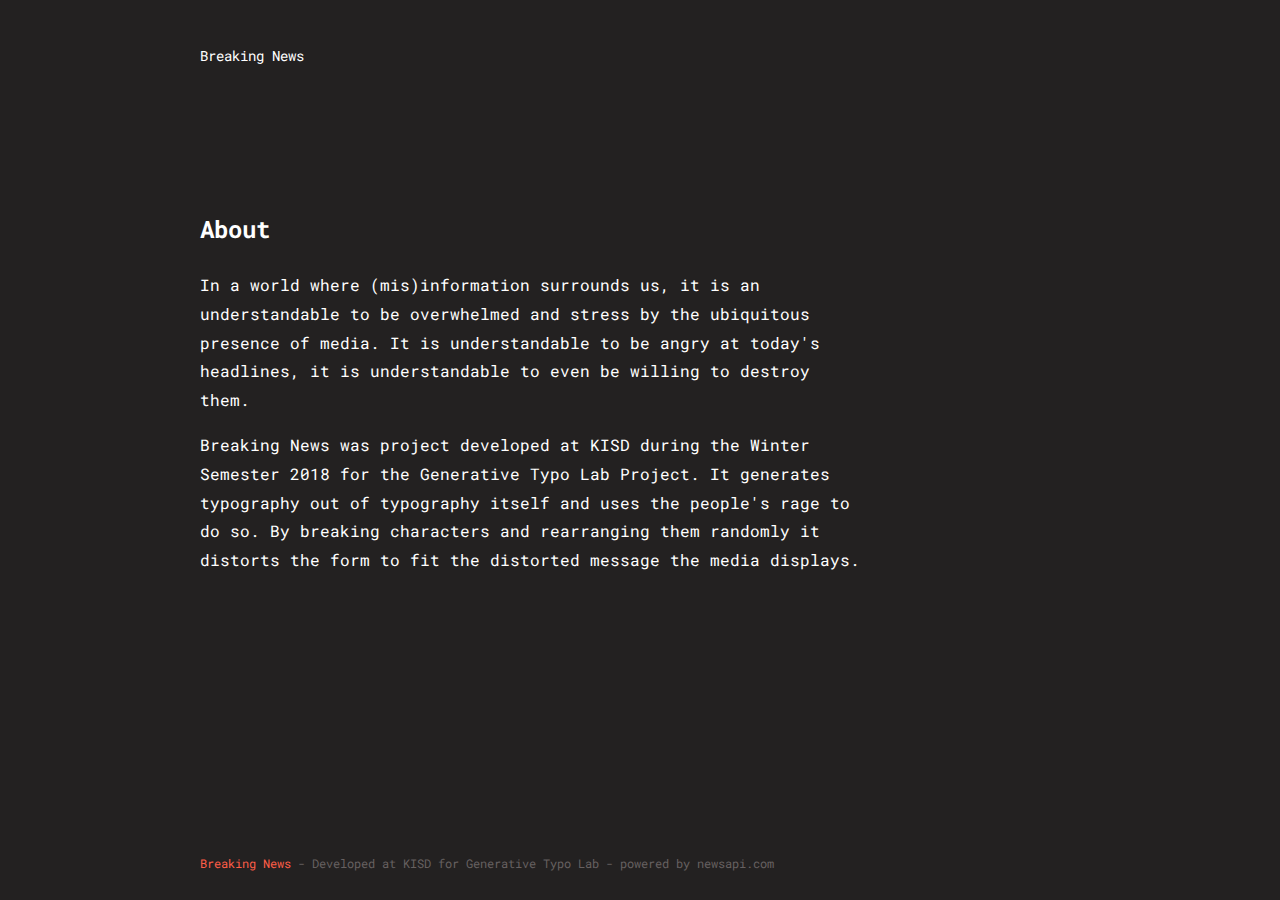
==== about.html @ bd546e62 "Add files via upload" ====
<html>

<head>
    <meta charset=utf-16>
    <meta name="viewport" content="width=device-width, initial-scale=1">
    <link rel="stylesheet" type="text/css" href="typo.css">
    
    <title>Typo</title>
</head>

<body>
    <div class="top-menu">Breaking News</div>
    <div class="centered-content body-text" id="headline-container">
        <h2>About</h2>
        <p>In a world where (mis)information surrounds us, it is an understandable to be overwhelmed and stress by the 
            ubiquitous presence of media. It is understandable to be angry at today's headlines, it is understandable to 
            even be willing to destroy them. </p>
        <p>Breaking News was project developed at KISD during the Winter Semester 2018 for the Generative Typo Lab Project. It generates typography
            out of typography itself and uses the people's rage to do so. By breaking characters and rearranging them randomly it distorts the 
            form to fit the distorted message the media displays. 
        </p>
    
    
    </div>
    <div class="under-content" id="source"></div>
    <div class="footer"><a href="index.html">Breaking News</a> - Developed at KISD for Generative Typo Lab - powered by newsapi.com</div>
</body>

</html>
---- typo.css ----
@import url('https://fonts.googleapis.com/css?family=Roboto+Mono:400,700');

body{
    margin: 0px 200px 0px 200px;
    padding: 0;
    background-color: #232121;
    min-height: 100vh;
    color: white;
    font-family: 'Roboto Mono', monospace;
    font-weight: 400;
    display: grid;
    grid-template-rows: 110px auto auto 75px;
    align-items: center;
}

p{
    font-weight: 400;
}

.overlay{
    left: 0;
    top: 0;
    display: grid;
    position: absolute;
    z-index: 3;
    background-color: rgba(0,0,0,0.8);
    grid-template-rows: auto;
    align-items: center;
    justify-items: center;
    min-height: 100vh;
    min-width: 100vw;
    animation-name: fadeIn;
    animation-duration:1s;
    color: #FC5D47;
}


a{
    text-decoration: none;
    color: #FC5D47;
}

.body-text{
    margin-right: 25%;
    line-height: 1.8;
}

.under-content{
    color: #FC5D47;
    align-self: start;
}

.top-menu, .under-content{
    font-size: 0.9em;
    font-weight: 400;
}

.footer{
    font-size: 0.75em;
    color: #666060;
}


.char {
    margin: 0.5em;
    padding: 1em;
    padding-bottom: 3em;
    position: relative; 
    font-weight: 700;
}

.piece {
    color: white;
    font-size: 5em;
    margin: .1em;
    position: absolute;
    top: 0;
    left: 0;
}

.clearfix:after {
    visibility: hidden;
    display: block;
    content: " ";
    clear: both;
    height: 0;
}

.clearfix { display: inline-block; }


.top-left{
    clip-path: padding-box polygon(0% 0%, 48% 0%, 48% 49%, 0% 49% );
}

.top-right{
    clip-path: padding-box polygon(52% 0%, 100% 0%, 100% 49%, 52% 49% );
}

.bot-left{
    clip-path: padding-box polygon(0% 51%, 48% 51%, 48% 100%, 0% 100% );
}

.bot-right{
    clip-path: padding-box polygon(52% 51%, 100% 51%, 100% 100%, 52% 100% );
}  



@keyframes fadeIn {
	0% {
		opacity: 0;
	}
	100% {
		opacity: 1;
	}
}


@keyframes fadeOut {
	0% {
		opacity: 1;
	}
	100% {
		opacity: 0;
	}
}


.fadeIn {
    animation-name: fadeIn;
    animation-duration:1s;
    animation-iteration-count: 1;
    animation-timing-function: ease;
    animation-fill-mode: forwards;
  }

.shake {
    animation-name: shake;
    animation-duration:0.2s;
    animation-iteration-count: 2;
    animation-timing-function: ease;
    animation-fill-mode: forwards;
  }

@keyframes shake {
    0% {
        transform: translateX(10px);
    }
    33% {
        transform: translateX(0px);
    }
    66%{
        transform: translateX(-10px);
    }
    100% {
        transform: translateX(0px);
    }
}

@media (max-width: 1000px) { 

    .piece {
        font-size: 2.5em;
    }

    body {
        margin: 0px 25px 0px 25px;
        grid-template-rows: 75px auto auto 50px;
    }

    .char {
        margin: 0.5em;
        padding: 0.5em;
        padding-bottom: 1em;
        position: relative; 
        font-weight: 700;
    }

    .top-menu, .under-content{
        font-size: 0.8em;
        font-weight: 400;
    }

    .body-text{
        margin-right: 0;
        line-height: 1.8;
        font-size: 0.9em;
    }
}

@media (min-width: 800px) and (max-width: 1000px) { 
    .piece {
        font-size: 4em;
    }

    body {
        margin: 0px 50px 0px 50px;
        grid-template-rows: 100px auto auto 75px;
    }

    .char {
        margin: 0.7em;
        padding: 0.7em;
        padding-bottom: 1.5em;
        position: relative; 
        font-weight: 700;
    }
}
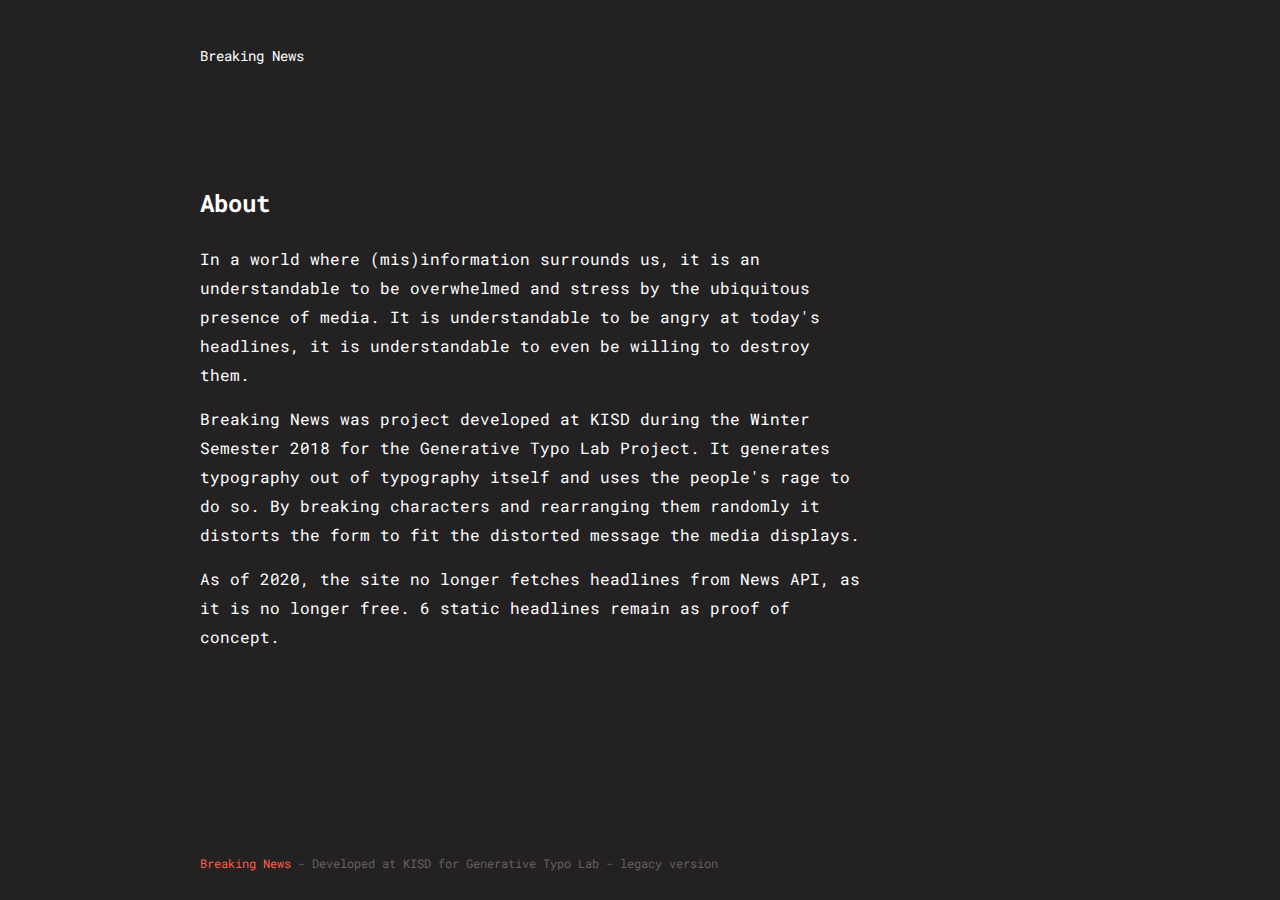
==== commit 6d8c5831: "Legacy Ver." ====
--- a/about.html
+++ b/about.html
@@ -1,29 +1,38 @@
 <html>
+  <head>
+    <meta charset="utf-16" />
+    <meta name="viewport" content="width=device-width, initial-scale=1" />
+    <link rel="stylesheet" type="text/css" href="typo.css" />
 
-<head>
-    <meta charset=utf-16>
-    <meta name="viewport" content="width=device-width, initial-scale=1">
-    <link rel="stylesheet" type="text/css" href="typo.css">
-    
     <title>Typo</title>
-</head>
+  </head>
 
-<body>
+  <body>
     <div class="top-menu">Breaking News</div>
     <div class="centered-content body-text" id="headline-container">
-        <h2>About</h2>
-        <p>In a world where (mis)information surrounds us, it is an understandable to be overwhelmed and stress by the 
-            ubiquitous presence of media. It is understandable to be angry at today's headlines, it is understandable to 
-            even be willing to destroy them. </p>
-        <p>Breaking News was project developed at KISD during the Winter Semester 2018 for the Generative Typo Lab Project. It generates typography
-            out of typography itself and uses the people's rage to do so. By breaking characters and rearranging them randomly it distorts the 
-            form to fit the distorted message the media displays. 
-        </p>
-    
-    
+      <h2>About</h2>
+      <p>
+        In a world where (mis)information surrounds us, it is an understandable
+        to be overwhelmed and stress by the ubiquitous presence of media. It is
+        understandable to be angry at today's headlines, it is understandable to
+        even be willing to destroy them.
+      </p>
+      <p>
+        Breaking News was project developed at KISD during the Winter Semester
+        2018 for the Generative Typo Lab Project. It generates typography out of
+        typography itself and uses the people's rage to do so. By breaking
+        characters and rearranging them randomly it distorts the form to fit the
+        distorted message the media displays.
+      </p>
+      <p>
+        As of 2020, the site no longer fetches headlines from News API, as it is
+        no longer free. 6 static headlines remain as proof of concept.
+      </p>
     </div>
     <div class="under-content" id="source"></div>
-    <div class="footer"><a href="index.html">Breaking News</a> - Developed at KISD for Generative Typo Lab - powered by newsapi.com</div>
-</body>
-
-</html>+    <div class="footer">
+      <a href="index.html">Breaking News</a> - Developed at KISD for Generative
+      Typo Lab - legacy version
+    </div>
+  </body>
+</html>
--- a/typo.css
+++ b/typo.css
@@ -15,6 +15,10 @@
 
 p{
     font-weight: 400;
+}
+h3{
+    font-weight: 400;
+	font-size: 3em;
 }
 
 .overlay{
@@ -90,19 +94,19 @@
 
 
 .top-left{
-    clip-path: padding-box polygon(0% 0%, 48% 0%, 48% 49%, 0% 49% );
+    clip-path: polygon(0% 0%, 48% 0%, 48% 49%, 0% 49% );
 }
 
 .top-right{
-    clip-path: padding-box polygon(52% 0%, 100% 0%, 100% 49%, 52% 49% );
+    clip-path: polygon(52% 0%, 100% 0%, 100% 49%, 52% 49% );
 }
 
 .bot-left{
-    clip-path: padding-box polygon(0% 51%, 48% 51%, 48% 100%, 0% 100% );
+    clip-path: polygon(0% 51%, 48% 51%, 48% 100%, 0% 100% );
 }
 
 .bot-right{
-    clip-path: padding-box polygon(52% 51%, 100% 51%, 100% 100%, 52% 100% );
+    clip-path: polygon(52% 51%, 100% 51%, 100% 100%, 52% 100% );
 }  
 
 
@@ -206,4 +210,4 @@
         position: relative; 
         font-weight: 700;
     }
-}+}
